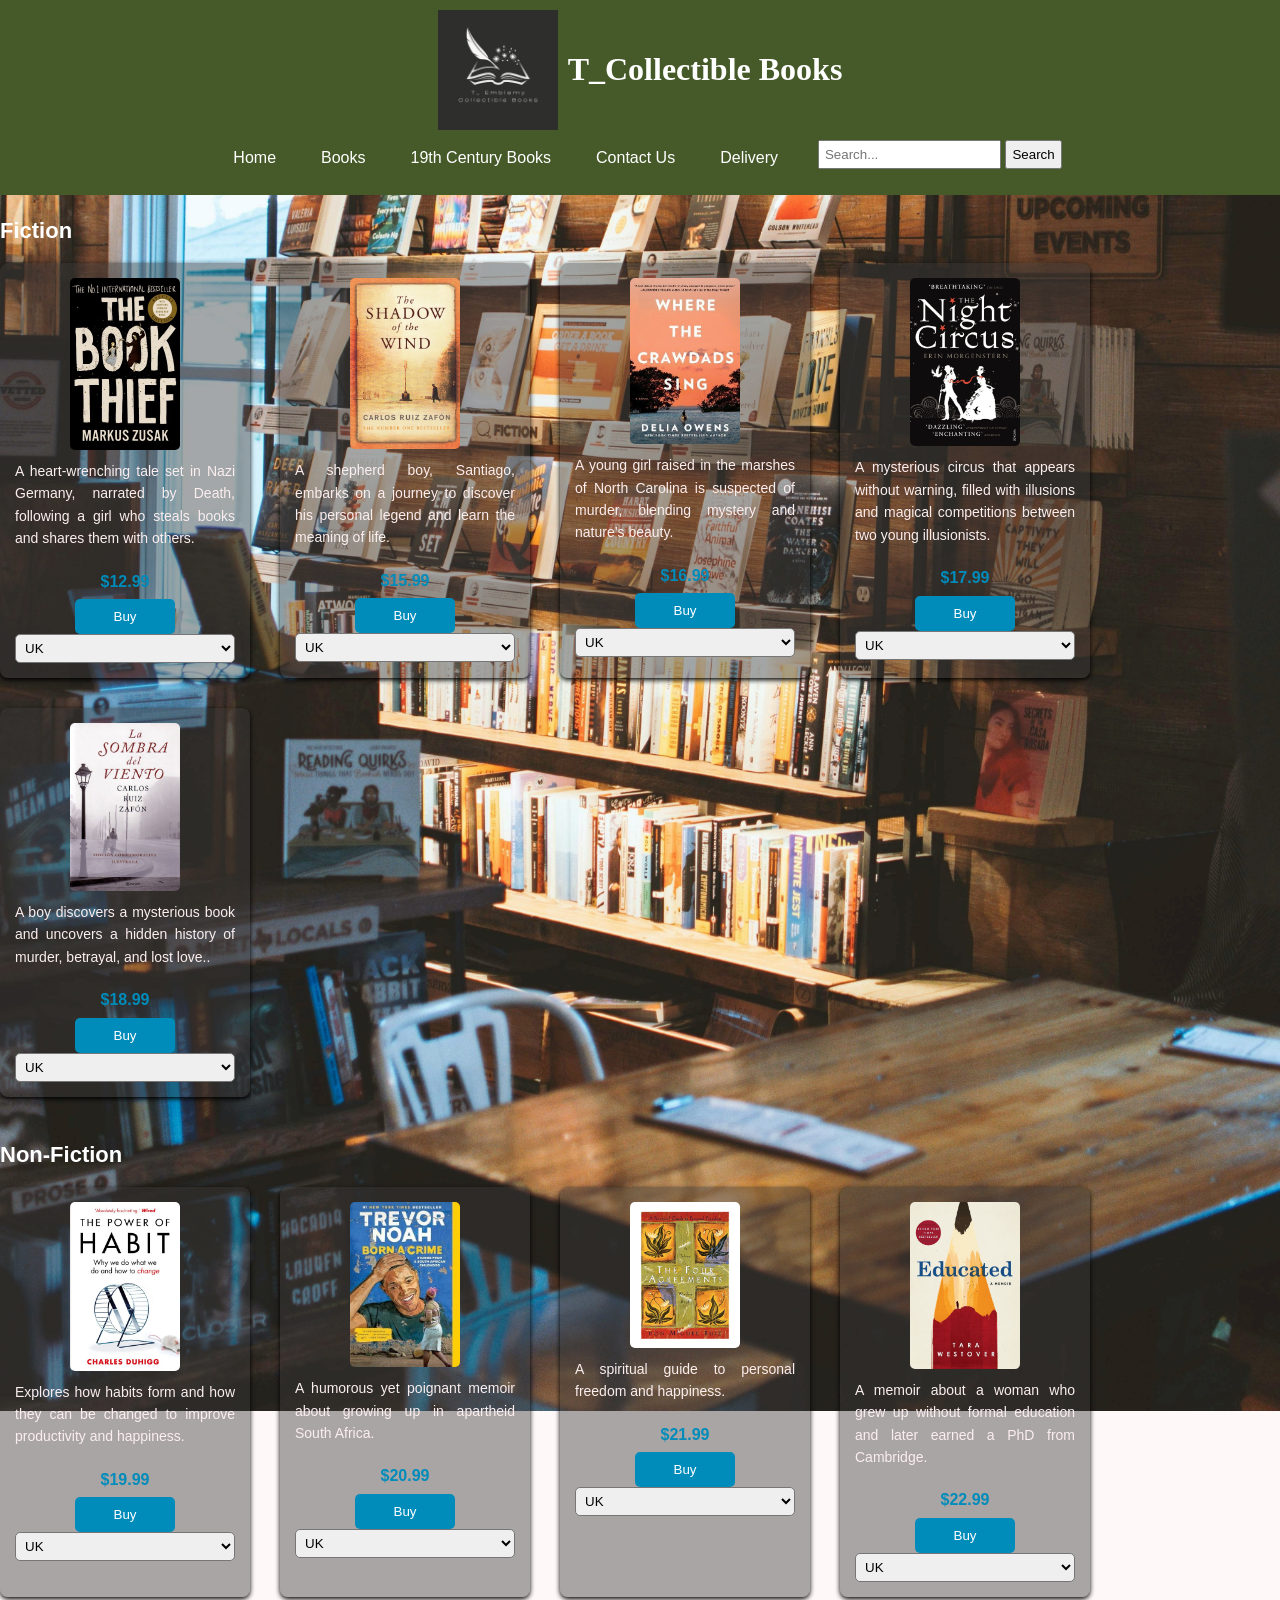
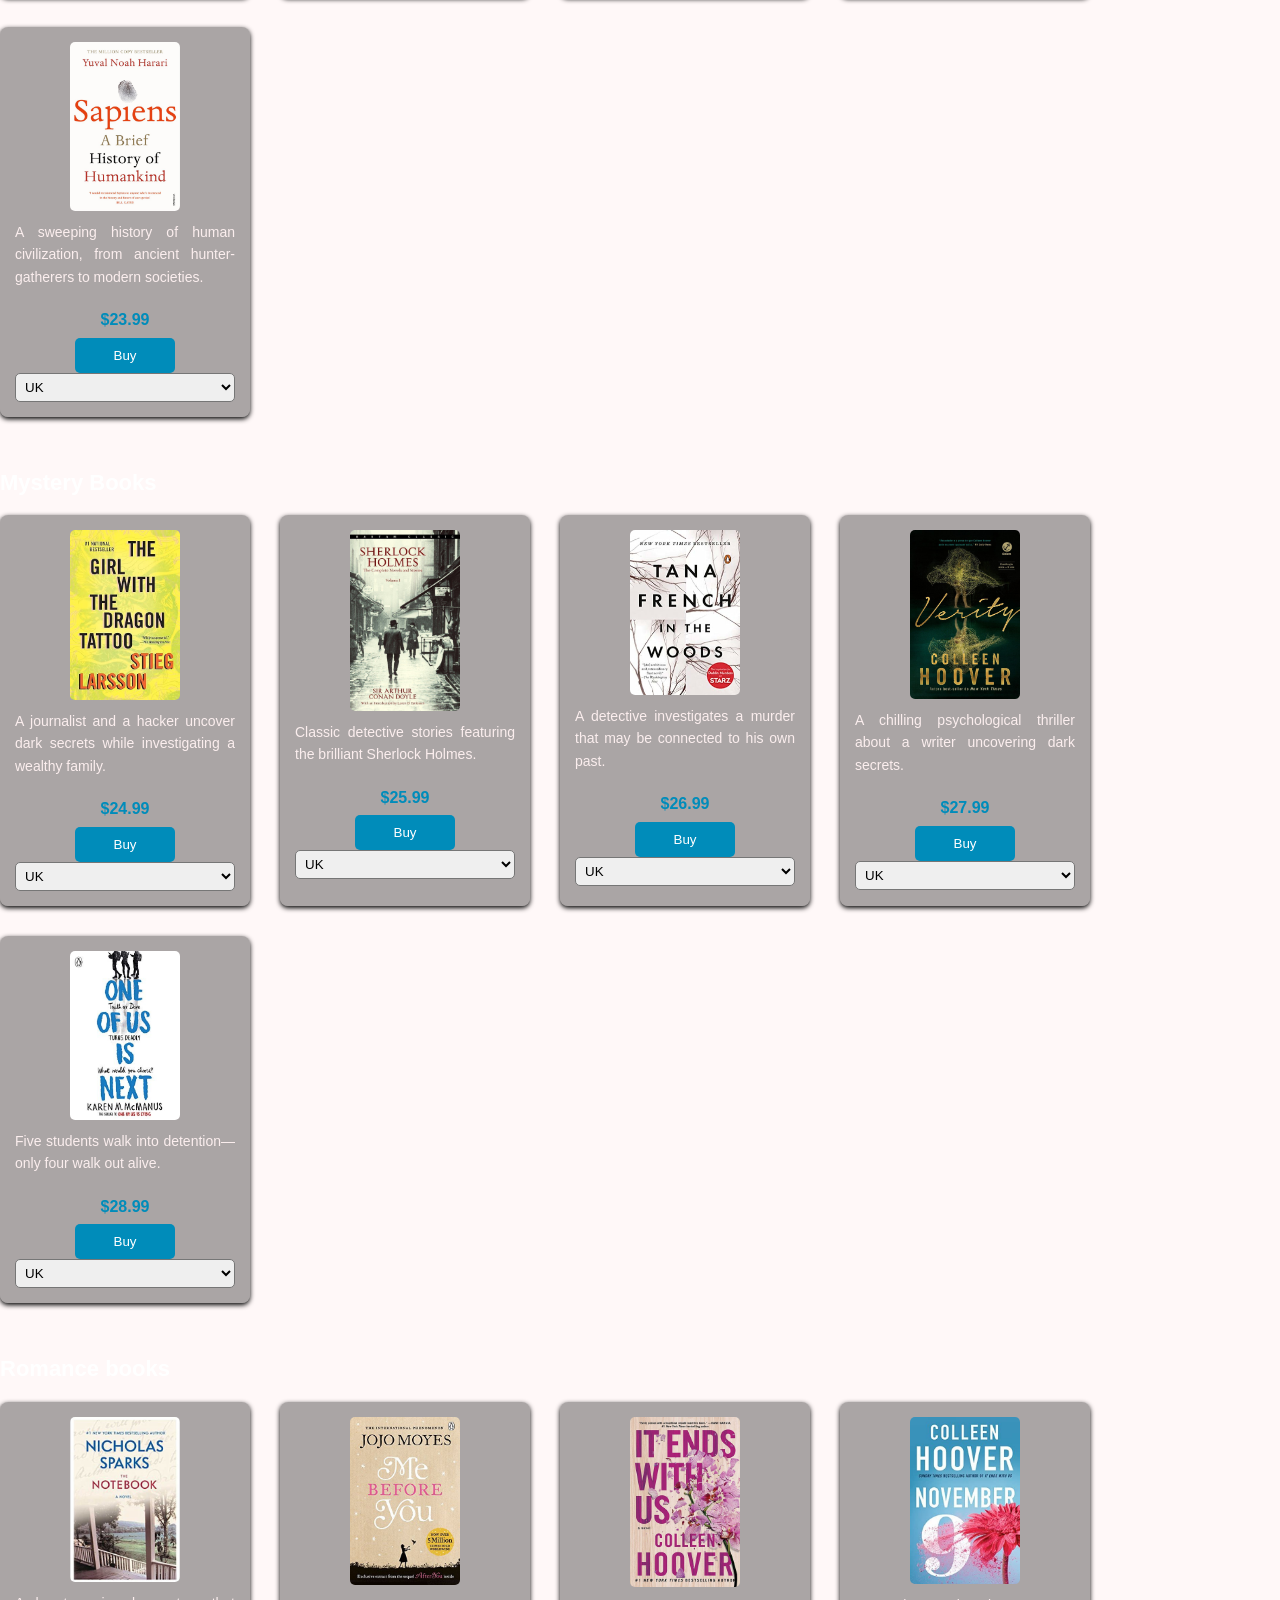
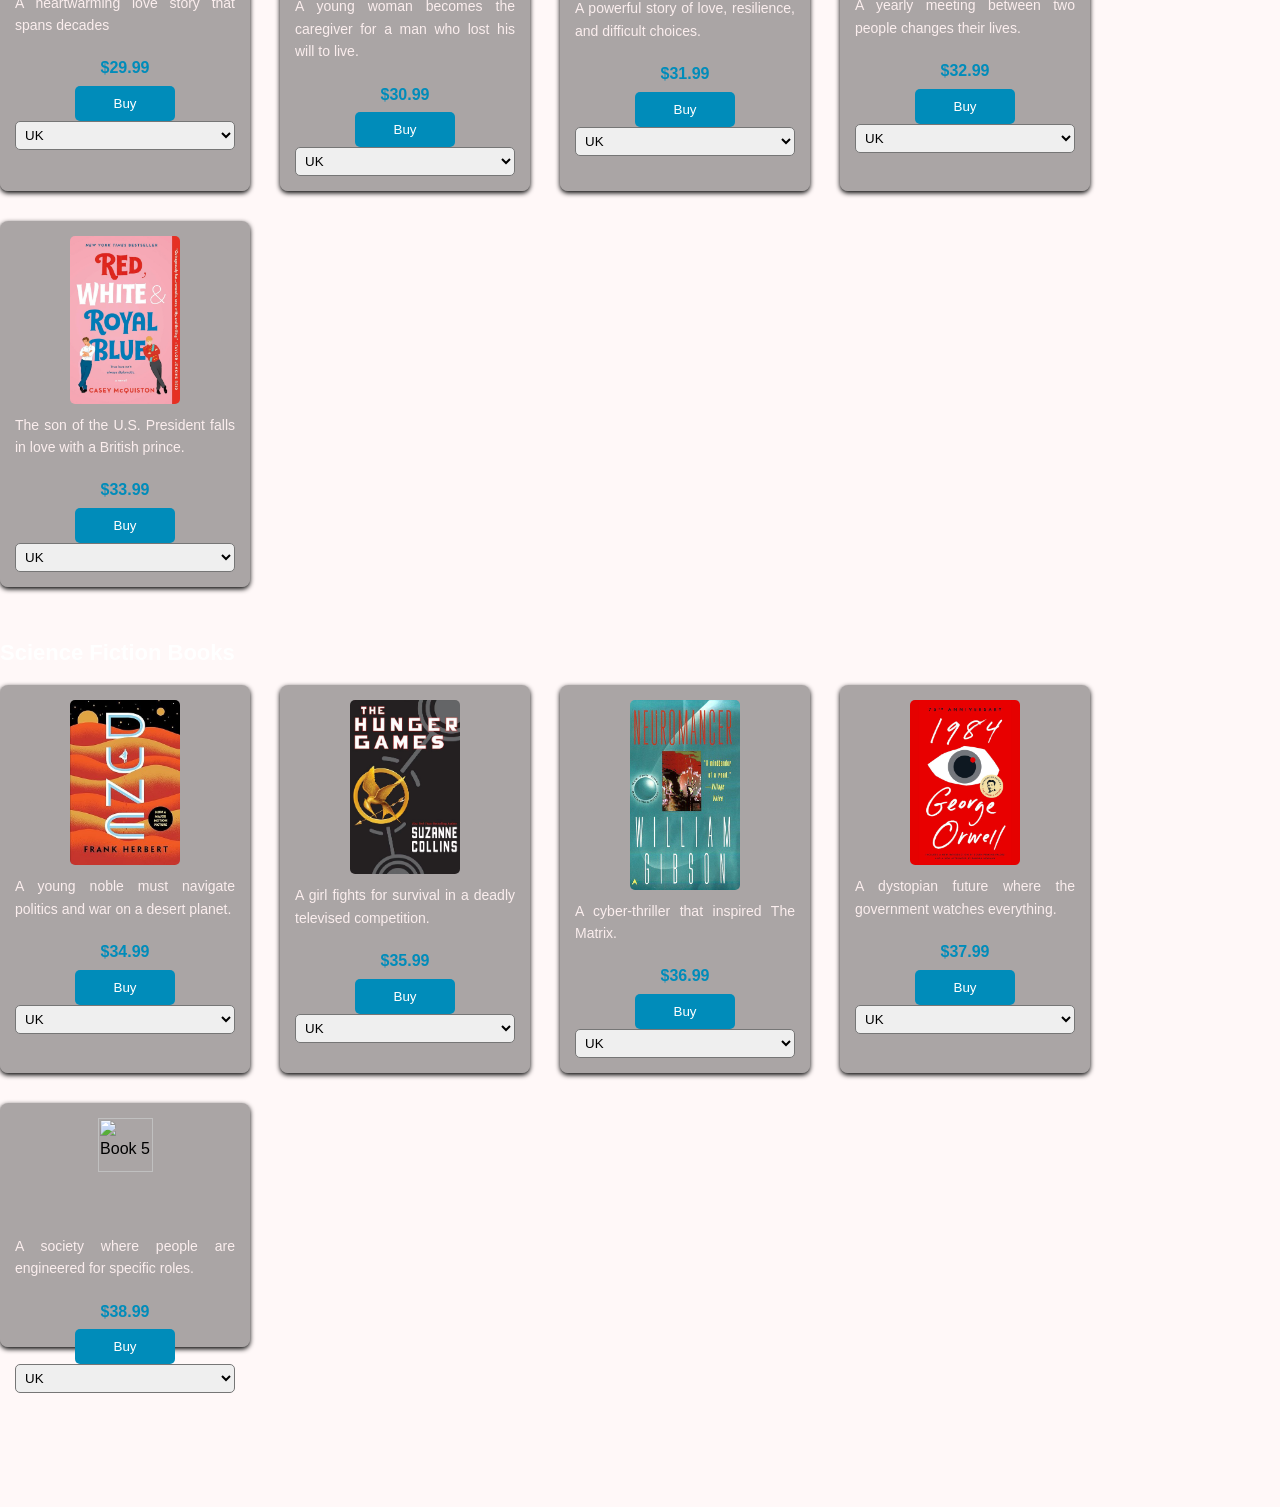
==== books.html @ adc548c7 "Add files via upload" ====
<html lang="en">
<head>
    <meta charset="UTF-8">
    <meta name="viewport" content="width=device-width, initial-scale=1.0">
    <link rel="stylesheet" href="STYLE.CSS">
    <script src="Bookjava.js"></script>
    <title>Home | T_Emblemy Books</title>
</head>
<body>
    <body class="books-page"></body>
    <header>
        <h1 style="text-align: center; font-family: 'Times New Roman'; display: flex; align-items: center; justify-content: center; gap: 10px; margin: 0;">
            <img src="logo.jpg" alt="Library Logo" style="height: 120px; width: auto;">
            T_Collectible Books
        </h1>
        <nav>
            <a href="library.html">Home</a>
            <a href="books.html">Books</a>
            <a href="century19.html">19th Century Books</a>
            <a href="contact.html">Contact Us</a>
            <a href="delivery.html">Delivery</a>

            <form action="/search" method="get" style="display: inline-block; margin-left: 10px;">
                <input type="text" name="query" placeholder="Search..." style="padding: 5px;">
                <button type="submit" style="padding: 5px;">Search</button>
            </form>
        </nav>
        
    </header>
<main>
    <div class="category">
        <h2 class="category-title">Fiction</h2>
        <div class="book-list">
            <div class="book">
                <img src="The Book Thief.jpeg" alt="Book 1">
                <p class="book-description">A heart-wrenching tale set in Nazi Germany, narrated by Death, following a girl who steals books and shares them with others.</p>
                <div class="buy-section">
                    <span class="book-price">$12.99</span>
                    <button class="buy-btn">Buy</button>
                    <select class="country-select">
                        <option value="us">UK</option>
                        <option value="uk">Europe</option>
                        <option value="eu">US/CANADA</option>
                        <option value="eu">Rest of the world</option>
                    </select>
                </div>
            </div>
            <div class="book">
                <img src="50+ Books Every Latina Should Read in Her Lifetime (1).jpeg" alt="Book 2">
                <p class="book-description">A shepherd boy, Santiago, embarks on a journey to discover his personal legend and learn the meaning of life.</p>
                <div class="buy-section">
                    <span class="book-price">$15.99</span>
                    <button class="buy-btn">Buy</button>
                    <select class="country-select">
                        <option value="us">UK</option>
                        <option value="uk">Europe</option>
                        <option value="eu">US/CANADA</option>
                        <option value="eu">Rest of the world</option>
                    </select>
                </div>
            </div>
            <div class="book">
                <img src="Where the Crawdads Sing - Delia Owens (2018).jpeg" alt="Book 3">
                <p class="book-description">A young girl raised in the marshes of North Carolina is suspected of murder, blending mystery and nature’s beauty.</p>
                <div class="buy-section">
                    <span class="book-price">$16.99</span>
                    <button class="buy-btn">Buy</button>
                    <select class="country-select">
                        <option value="us">UK</option>
                        <option value="uk">Europe</option>
                        <option value="eu">US/CANADA</option>
                        <option value="eu">Rest of the world</option>
                    </select>
                </div>
            </div>
            <div class="book">
                <img src="Book Review_ The Night Circus by Erin Morgenstern.jpeg" alt="Book 4">
                <p class="book-description">A mysterious circus that appears without warning, filled with illusions and magical competitions between two young illusionists.</p>
                <div class="buy-section">
                    <span class="book-price">$17.99</span>
                    <button class="buy-btn">Buy</button>
                    <select class="country-select">
                        <option value="us">UK</option>
                        <option value="uk">Europe</option>
                        <option value="eu">US/CANADA</option>
                        <option value="eu">Rest of the world</option>  
                    </select>
                </div>
            </div>
            <div class="book">
                <img src="La sombra del viento _ The Shadow of the Wind_ 1.jpeg" alt="Book 5">
                <p class="book-description">A boy discovers a mysterious book and uncovers a hidden history of murder, betrayal, and lost love..</p>
                <div class="buy-section">
                    <span class="book-price">$18.99</span>
                    <button class="buy-btn">Buy</button>
                    <select class="country-select">
                        <option value="us">UK</option>
                        <option value="uk">Europe</option>
                        <option value="eu">US/CANADA</option>
                        <option value="eu">Rest of the world</option> 
                    </select>
                </div>
            </div>
           
        </div>
    </div>

    <!-- Non-Fiction Category -->
    <div class="category">
        <h2 class="category-title">Non-Fiction</h2>
        <div class="book-list">
            <div class="book">
                <img src="The Power of Habit_ A Book Review.jpeg" alt="Book 1">
                <p class="book-description">Explores how habits form and how they can be changed to improve productivity and happiness.</p>
                <div class="buy-section">
                    <span class="book-price">$19.99</span>
                    <button class="buy-btn">Buy</button>
                    <select class="country-select">
                        <option value="us">UK</option>
                        <option value="uk">Europe</option>
                        <option value="eu">US/CANADA</option>
                        <option value="eu">Rest of the world</option>
                    </select>
                </div>
            </div>
            <div class="book">
                <img src="Born a Crime_ Stories from a South African Childhood.jpeg" alt="Book 2">
                <p class="book-description">A humorous yet poignant memoir about growing up in apartheid South Africa.
                </p>
                <div class="buy-section">
                    <span class="book-price">$20.99</span>
                    <button class="buy-btn">Buy</button>
                    <select class="country-select">
                        <option value="us">UK</option>
                        <option value="uk">Europe</option>
                        <option value="eu">US/CANADA</option>
                        <option value="eu">Rest of the world</option>
                    </select>
                </div>
            </div>
            <div class="book">
                <img src="The Four Agreements _ A Practical Guide to Personal Freedom ( A Toltec Wisdom Book).jpeg" alt="Book 3">
                <p class="book-description">A spiritual guide to personal freedom and happiness.</p>
                <div class="buy-section">
                    <span class="book-price">$21.99</span>
                    <button class="buy-btn">Buy</button>
                    <select class="country-select">
                        <option value="us">UK</option>
                        <option value="uk">Europe</option>
                        <option value="eu">US/CANADA</option>
                        <option value="eu">Rest of the world</option>
                    </select>
                </div>
            </div>
            <div class="book">
                <img src="Educated by Tara Westover.jpeg" alt="Book 4">
                <p class="book-description">A memoir about a woman who grew up without formal education and later earned a PhD from Cambridge.</p>
                <div class="buy-section">
                    <span class="book-price">$22.99</span>
                    <button class="buy-btn">Buy</button>
                    <select class="country-select">
                        <option value="us">UK</option>
                        <option value="uk">Europe</option>
                        <option value="eu">US/CANADA</option>
                        <option value="eu">Rest of the world</option>
                    </select>
                </div>
            </div>
            <div class="book">
                <img src="Sapiens - Harari Y_ N_.jpeg" alt="Book 5">
                <p class="book-description">A sweeping history of human civilization, from ancient hunter-gatherers to modern societies.</p>
                <div class="buy-section">
                    <span class="book-price">$23.99</span>
                    <button class="buy-btn">Buy</button>
                    <select class="country-select">
                        <option value="us">UK</option>
                        <option value="uk">Europe</option>
                        <option value="eu">US/CANADA</option>
                        <option value="eu">Rest of the world</option>
                    </select>
                </div>
            </div>

            <div class="category">
                <h2 class="category-title">Mystery Books</h2>
                <div class="book-list">
                    <div class="book">
                        <img src="The Girl with the Dragon Tattoo (The Girl with the Dragon Tattoo Series).jpeg" alt="Book 1">
                        <p class="book-description">A journalist and a hacker uncover dark secrets while investigating a wealthy family.</p>
                        <div class="buy-section">
                            <span class="book-price">$24.99</span>
                            <button class="buy-btn">Buy</button>
                            <select class="country-select">
                                <option value="us">UK</option>
                                <option value="uk">Europe</option>
                                <option value="eu">US/CANADA</option>
                                <option value="eu">Rest of the world</option>
                            </select>
                        </div>
                    </div>
                    <div class="book">
                        <img src="download.jpeg" alt="Book 2">
                        <p class="book-description">Classic detective stories featuring the brilliant Sherlock Holmes.</p>
                        <div class="buy-section">
                            <span class="book-price">$25.99</span>
                            <button class="buy-btn">Buy</button>
                            <select class="country-select">
                                <option value="us">UK</option>
                                <option value="uk">Europe</option>
                                <option value="eu">US/CANADA</option>
                                <option value="eu">Rest of the world</option>
                            </select>
                        </div>
                    </div>
                    <div class="book">
                        <img src="In the Woods by Tana French - BookBub.jpeg" alt="Book 3">
                        <p class="book-description">A detective investigates a murder that may be connected to his own past.</p>
                        <div class="buy-section">
                            <span class="book-price">$26.99</span>
                            <button class="buy-btn">Buy</button>
                            <select class="country-select">
                                <option value="us">UK</option>
                                <option value="uk">Europe</option>
                                <option value="eu">US/CANADA</option>
                                <option value="eu">Rest of the world</option>
                            </select>
                        </div>
                    </div>
                    <div class="book">
                        <img src="Verity.jpeg" alt="Book 4">
                        <p class="book-description">A chilling psychological thriller about a writer uncovering dark secrets.</p>
                        <div class="buy-section">
                            <span class="book-price">$27.99</span>
                            <button class="buy-btn">Buy</button>
                            <select class="country-select">
                                <option value="us">UK</option>
                                <option value="uk">Europe</option>
                                <option value="eu">US/CANADA</option>
                                <option value="eu">Rest of the world</option>
                            </select>
                        </div>
                    </div>
                    <div class="book">
                        <img src="One Of Us Is Next_ TikTok made me buy it (One Of Us Is Lying) (English Edition).jpeg" alt="Book 5">
                        <p class="book-description">Five students walk into detention—only four walk out alive.</p>
                        <div class="buy-section">
                            <span class="book-price">$28.99</span>
                            <button class="buy-btn">Buy</button>
                            <select class="country-select">
                                <option value="us">UK</option>
                                <option value="uk">Europe</option>
                                <option value="eu">US/CANADA</option>
                                <option value="eu">Rest of the world</option>
                            </select>
                        </div>
                    </div>
                    <div class="category">
                        <h2 class="category-title">Romance books</h2>
                        <div class="book-list">
                            <div class="book">
                                <img src="The Notebook by Nicholas Sparks - BookBub.jpeg" alt="Book 1">
                                <p class="book-description">A heartwarming love story that spans decades</p>
                                <div class="buy-section">
                                    <span class="book-price">$29.99</span>
                                    <button class="buy-btn">Buy</button>
                                    <select class="country-select">
                                        <option value="us">UK</option>
                                        <option value="uk">Europe</option>
                                        <option value="eu">US/CANADA</option>
                                        <option value="eu">Rest of the world</option>
                                    </select>
                                </div>
                            </div>
                            <div class="book">
                                <img src="Me Before You_ The international phenomenon from the bestselling author of Someone Else’s Shoes (Louisa Clark, 1).jpeg" alt="Book 2">
                                <p class="book-description">A young woman becomes the caregiver for a man who lost his will to live.</p>
                                <div class="buy-section">
                                    <span class="book-price">$30.99</span>
                                    <button class="buy-btn">Buy</button>
                                    <select class="country-select">
                                        <option value="us">UK</option>
                                        <option value="uk">Europe</option>
                                        <option value="eu">US/CANADA</option>
                                        <option value="eu">Rest of the world</option>
                                    </select>
                                </div>
                            </div>
                            <div class="book">
                                <img src="It Ends With Us - Colleen Hoover.jpeg" alt="Book 3">
                                <p class="book-description">A powerful story of love, resilience, and difficult choices.</p>
                                <div class="buy-section">
                                    <span class="book-price">$31.99</span>
                                    <button class="buy-btn">Buy</button>
                                    <select class="country-select">
                                        <option value="us">UK</option>
                                        <option value="uk">Europe</option>
                                        <option value="eu">US/CANADA</option>
                                        <option value="eu">Rest of the world</option>
                                    </select>
                                </div>
                            </div>
                            <div class="book">
                                <img src="November 9.jpeg" alt="Book 4">
                                <p class="book-description">A yearly meeting between two people changes their lives.</p>
                                <div class="buy-section">
                                    <span class="book-price">$32.99</span>
                                    <button class="buy-btn">Buy</button>
                                    <select class="country-select">
                                        <option value="us">UK</option>
                                        <option value="uk">Europe</option>
                                        <option value="eu">US/CANADA</option>
                                        <option value="eu">Rest of the world</option>
                                    </select>
                                </div>
                            </div>
                            <div class="book">
                                <img src="download (1).jpeg" alt="Book 5">
                                <p class="book-description">The son of the U.S. President falls in love with a British prince.</p>
                                <div class="buy-section">
                                    <span class="book-price">$33.99</span>
                                    <button class="buy-btn">Buy</button>
                                    <select class="country-select">
                                        <option value="us">UK</option>
                                        <option value="uk">Europe</option>
                                        <option value="eu">US/CANADA</option>
                                        <option value="eu">Rest of the world</option>
                                    </select>
                                </div>
                            </div>
                            <div class="category">
                                <h2 class="category-title">Science Fiction Books</h2>
                                <div class="book-list">
                                    <div class="book">
                                        <img src="Dune (Dune Chronicles, Book 1).jpeg" alt="Book 1">
                                        <p class="book-description">A young noble must navigate politics and war on a desert planet.</p>
                                        <div class="buy-section">
                                            <span class="book-price">$34.99</span>
                                            <button class="buy-btn">Buy</button>
                                            <select class="country-select">
                                                <option value="us">UK</option>
                                                <option value="uk">Europe</option>
                                                <option value="eu">US/CANADA</option>
                                                <option value="eu">Rest of the world</option>
                                            </select>
                                        </div>
                                    </div>
                                    <div class="book">
                                        <img src="'The Hunger Games' binge-read_ Revisiting how the original trilogy began ahead of the prequel.jpeg" alt="Book 2">
                                        <p class="book-description">A girl fights for survival in a deadly televised competition.</p>
                                        <div class="buy-section">
                                            <span class="book-price">$35.99</span>
                                            <button class="buy-btn">Buy</button>
                                            <select class="country-select">
                                                <option value="us">UK</option>
                                                <option value="uk">Europe</option>
                                                <option value="eu">US/CANADA</option>
                                                <option value="eu">Rest of the world</option>
                                            </select>
                                        </div>
                                    </div>
                                    <div class="book">
                                        <img src="download (2).jpeg" alt="Book 3">
                                        <p class="book-description">A cyber-thriller that inspired The Matrix.</p>
                                        <div class="buy-section">
                                            <span class="book-price">$36.99</span>
                                            <button class="buy-btn">Buy</button>
                                            <select class="country-select">
                                                <option value="us">UK</option>
                                                <option value="uk">Europe</option>
                                                <option value="eu">US/CANADA</option>
                                                <option value="eu">Rest of the world</option>
                                            </select>
                                        </div>
                                    </div>
                                    <div class="book">
                                        <img src="1984_ 75th Anniversary, George Orwell.jpeg" alt="Book 4">
                                        <p class="book-description">A dystopian future where the government watches everything.</p>
                                        <div class="buy-section">
                                            <span class="book-price">$37.99</span>
                                            <button class="buy-btn">Buy</button>
                                            <select class="country-select">
                                                <option value="us">UK</option>
                                                <option value="uk">Europe</option>
                                                <option value="eu">US/CANADA</option>
                                                <option value="eu">Rest of the world</option>
                                            </select>
                                        </div>
                                    </div>
                                    <div class="book">
                                        <img src="Brave New World, and, Brave New World Revisited.jpeg" alt="Book 5">
                                        <p class="book-description">A society where people are engineered for specific roles.</p>
                                        <div class="buy-section">
                                            <span class="book-price">$38.99</span>
                                            <button class="buy-btn">Buy</button>
                                            <select class="country-select">
                                                <option value="us">UK</option>
                                                <option value="uk">Europe</option>
                                                <option value="eu">US/CANADA</option>
                                                <option value="eu">Rest of the world</option>
                                            </select>
                                        </div>
                                    </div>
                        </div>
                    </div>

        </div>
    </div>



</main>

<div id="paymentModal" class="modal">
    <div class="modal-content">
        <span class="close" onclick="closePayment()">&times;</span>
        <h2>Checkout</h2>
        <p>Total Amount: <span id="totalAmount">$0.00</span></p>
        <label for="paymentMethod">Choose Payment Method:</label>
        <select id="paymentMethod">
            <option value="applepay">Apple Pay</option>
            <option value="debitcard">Debit Card</option>
            <option value="paypal">PayPal</option>
        </select>
        <button onclick="confirmPayment()">Confirm Payment</button>
    </div>
</div>
</body>
</html>
---- STYLE.CSS ----
/* General Styles */
body {

    margin: 0;
    font-family: Arial, sans-serif;
    line-height: 1.6;
}

.home-page {
    background-image: url('—Pngtree—an\ open\ book\ on\ a_16000282.png'); 
    background-size: cover;
    background-repeat: no-repeat;
    background-attachment: fixed;
    background-position: center;
    color: white; 
}


.books-page {
    background-image: url('ashley-byrd-KVby0S0GaH4-unsplash.jpg'); 
    background-size: cover;
    background-repeat: no-repeat;
    background-attachment: fixed;
    background-position: center;
}
.century19-page {
    background-image: url('anastasia-meraki-HsHybQQHgWo-unsplash.jpg'); 
    background-size: cover;
    background-repeat: no-repeat;
    background-attachment: fixed;
    background-position: center;
}

.contact-page {
    background-image: url('juan-gomez-tgrwlTZXEtw-unsplash.jpg'); 
    background-size: cover;
    background-repeat: no-repeat;
    background-attachment: fixed;
    background-position: center;
}
.delivery-page {
    background-image: url('katy-fE5mCHdeK68-unsplash.jpg'); 
    background-size: cover;
    background-repeat: no-repeat;
    background-attachment: fixed;
    background-position: center;
}


    .banner {
        width: 100%; /* Full width of the screen */
        height: 100vh; /* Full viewport height */
        background-image: url('—Pngtree—an\ open\ book\ on\ a_16000282.png'); 
        background-image: ul('ashley-byrd-KVby0S0GaH4-unsplash.jpg');
        background-image: url('anastasia-meraki-HsHybQQHgWo-unsplash.jpg');
        background-image: url('juan-gomez-tgrwlTZXEtw-unsplash.jpg'); 
        background-image: url('henry-be-lc7xcWebECc-unsplash.jpg'); 
        background-image: url('katy-fE5mCHdeK68-unsplash.jpg'); 
        background-size: contain; /* Ensures the entire image is visible */
        background-position: center; /* Centers the image */
        background-repeat: no-repeat; /* Prevents the image from repeating */
    }
    
    .dimmed-image {
        width: 100%;
        height: 100vh;
        background-image: linear-gradient(rgb(0, 0, 0), rgb(0, 0, 0)), url('—Pngtree—an\ open\ book\ on\ a_16000282.png');
        background-image: linear-gradient(rgb(0, 0, 0), rgb(0, 0, 0)), url('ashley-byrd-KVby0S0GaH4-unsplash.jpg');
        background-position: center;
    }

    /* Center the categories */
.categories {
    text-align: center;
    margin: 20px 0;
}

.categories ul {
    list-style: none;
    padding: 0;
    display: inline-block;
}

.categories li {
    display: inline;
    margin: 0 10px;
    font-size: 18px;
    font-weight: bold;
    color: #333;
}

/* Grid layout for books */
.book-grid {
    display: grid;
    grid-template-columns: repeat(auto-fit, minmax(250px, 1fr));
    gap: 20px;
    padding: 20px;
    justify-content: center;
    align-items: start;
}

.book-card {
    border: 1px solid #ccc;
    border-radius: 8px;
    padding: 15px;
    text-align: center;
    background-color: #fff;
    box-shadow: 2px 2px 5px rgba(0, 0, 0, 0.1);
}

.book-card img {
    width: 100%;
    height: auto;
    border-radius: 5px;
    margin-bottom: 10px;
}

.book-card h3 {
    font-size: 18px;
    margin: 10px 0;
}

.book-card p {
    font-size: 14px;
    margin: 5px 0;
}

.book-price {
    font-size: 16px;
    font-weight: bold;
    color: green;
}

    
/* Header Styles */
header {
    background-color: #465a29;
    padding: 10px 20px;
    color: white;
    text-align: center;
}

nav {
    display: flex;
    justify-content: center;
    gap: 15px;
    margin-top: 10px;
}

nav a {
    color: white;
    text-decoration: none;
    padding: 5px 15px;
    border-radius: 5px;
    background-color: transparent;
    transition: background-color 0.3s ease;
}

nav a:hover {
    background-color: rgb(206, 210, 136);
}

/* Footer Styles */
footer {
    background-color: rgb(206, 210, 136);
    color: rgb(8, 7, 7);
    padding: 10px;
    text-align: center;
}

/* Main Content Styles */
#intro-section {
    margin: 20px auto;
    max-width: 1200px;
}

#mission-vision {
    margin-top: 20px;
    padding: 30px 20px;
    border-radius: 10px;
}

.contact-page header {
    padding: 10px 20px;
    color: white;
    text-align: center;
}

.contact-page nav a {
    color: rgba(255, 255, 255, 0.788);
    text-decoration: none;
    margin: 0 10px;
    font-size: 18px;
}

.contact-page nav a:hover {
    text-decoration: underline;
}

/* Contact Form Styling */
.contact-page .contact-form {
    max-width: 500px;
    margin: 0 auto;
    padding: 20px;
    border-radius: 8px;
    background-color: rgba(15, 14, 14, 0.734); /* Transparent white */
    box-shadow: 0 4px 8px rgba(0, 0, 0, 0.2);
}

.contact-page .contact-form label {
    display: block;
    margin-bottom: 8px;
    font-weight: bold;
}

.contact-page .contact-form input,
.contact-page .contact-form select,
.contact-page .contact-form textarea {
    width: 100%;
    padding: 10px;
    margin-bottom: 16px;
    border: 1px solid #ccc;
    border-radius: 4px;
    font-size: 16px;
}

.contact-page .contact-form button {
    width: 100%;
    padding: 10px;
    background-color: #4CAF50;
    color: rgba(255, 255, 255, 0.878);
    border: none;
    border-radius: 4px;
    font-size: 16px;
    cursor: pointer;
}

.contact-page .contact-form button:hover {
    background-color: #45a049;
}



/* Delivery Page Styles */
.delivery-page main {
    padding: 20px;
    color: white;
    font-weight: bold;
    text-shadow: 1px 1px 2px black;
}

.delivery-page h2, 
.delivery-page h3 {
    font-size: 24px;
}

.delivery-page table {
    width: 100%;
    border-collapse: collapse;
    color: white;
    background-color: rgba(0, 0, 0, 0.6); /* Semi-transparent background for table */
}

.delivery-page table th, 
.delivery-page table td {
    border: 1px solid #ddd;
    padding: 10px;
}

.delivery-page table th {
    background-color: rgba(255, 255, 255, 0.2);
}

.delivery-page ul {
    list-style-type: disc;
    padding-left: 20px;
}

.carousel {
    position: relative;
    width: 80%; /* Adjust width as needed */
    margin: auto;
    overflow: hidden;
}

.carousel-container {
    display: flex;
    overflow: hidden;
    width: 100%;
}

.carousel-track {
    display: flex;
    gap: 15px;
    transition: transform 0.5s ease-in-out;
}

.carousel-track img {
    width: 200px; /* Adjust based on your layout */
    height: 300px; /* Adjust based on your layout */
    object-fit: cover;
}

.arrow {
    position: absolute;
    top: 50%;
    transform: translateY(-50%);
    background: rgba(0, 0, 0, 0.5);
    color: white;
    border: none;
    padding: 15px;
    cursor: pointer;
    font-size: 24px;
    z-index: 10;
    border-radius: 50%;
    transition: background 0.3s ease;
}

.arrow:hover {
    background: rgba(0, 0, 0, 0.8);
}

.prev {
    left: 10px;
}

.next {
    right: 10px;
}







/* General Styles */
body {
    font-family: Arial, sans-serif;
    background-color: #fff8f8;
    margin: 0;
    
}

/* Category Titles */
.category {
    margin-bottom: 40px;
}

.category-title {
    font-size: 22px;
    color: white;
    font-weight: bold;
    margin-bottom: 15px;
}

/* Book Layout */
.book-list {
    display: flex;
    flex-wrap: wrap;
    gap: 30px;
    justify-content: flex-start;
}

.book {
    width: 220px;
    text-align: center;
    background: rgba(57, 54, 54, 0.427);
    padding: 15px;
    border-radius: 8px;
    box-shadow: 0px 2px 5px rgb(0, 0, 0);
}

.book img {
    width: 50%;
    height: auto;
    border-radius: 5px;
}

.book-description {
    font-size: 14px;
    color: #fbeeee;
    margin-top: 10px;
    text-align: justify;
}

/* Price & Buy Button */
.book-price {
    font-size: 16px;
    font-weight: bold;
    color: #008CBA;
    margin-top: 5px;
}

.buy-section {
    display: flex;
    flex-direction: column;
    align-items: center;
    margin-top: 10px;
}

.buy-btn {
    width: 100px;
    padding: 10px;
    background: #008CBA;
    color: white;
    border: none;
    cursor: pointer;
    border-radius: 5px;
    margin-top: 5px;
}

.buy-btn:hover {
    background: #005f7f;
}

/* Country Selection */
.country-select {
    padding: 5px;
    width: 100%;
    border-radius: 5px;
}

/* Payment Modal */
.modal {
    display: none;
    position: fixed;
    top: 50%;
    left: 50%;
    transform: translate(-50%, -50%);
    background: white;
    padding: 20px;
    border-radius: 8px;
    box-shadow: 0px 4px 8px rgba(0, 0, 0, 0.2);
    width: 300px;
    text-align: center;
}

.modal-content {
    display: flex;
    flex-direction: column;
    align-items: center;
}

.close {
    position: absolute;
    top: 10px;
    right: 15px;
    cursor: pointer;
    font-size: 20px;
    color: #333;
}

.modal select {
    width: 100%;
    padding: 8px;
    margin: 10px 0;
}

.modal button {
    padding: 10px;
    background: #008CBA;
    color: white;
    border: none;
    cursor: pointer;
    width: 100%;
}

.modal button:hover {
    background: #005f7f;
}
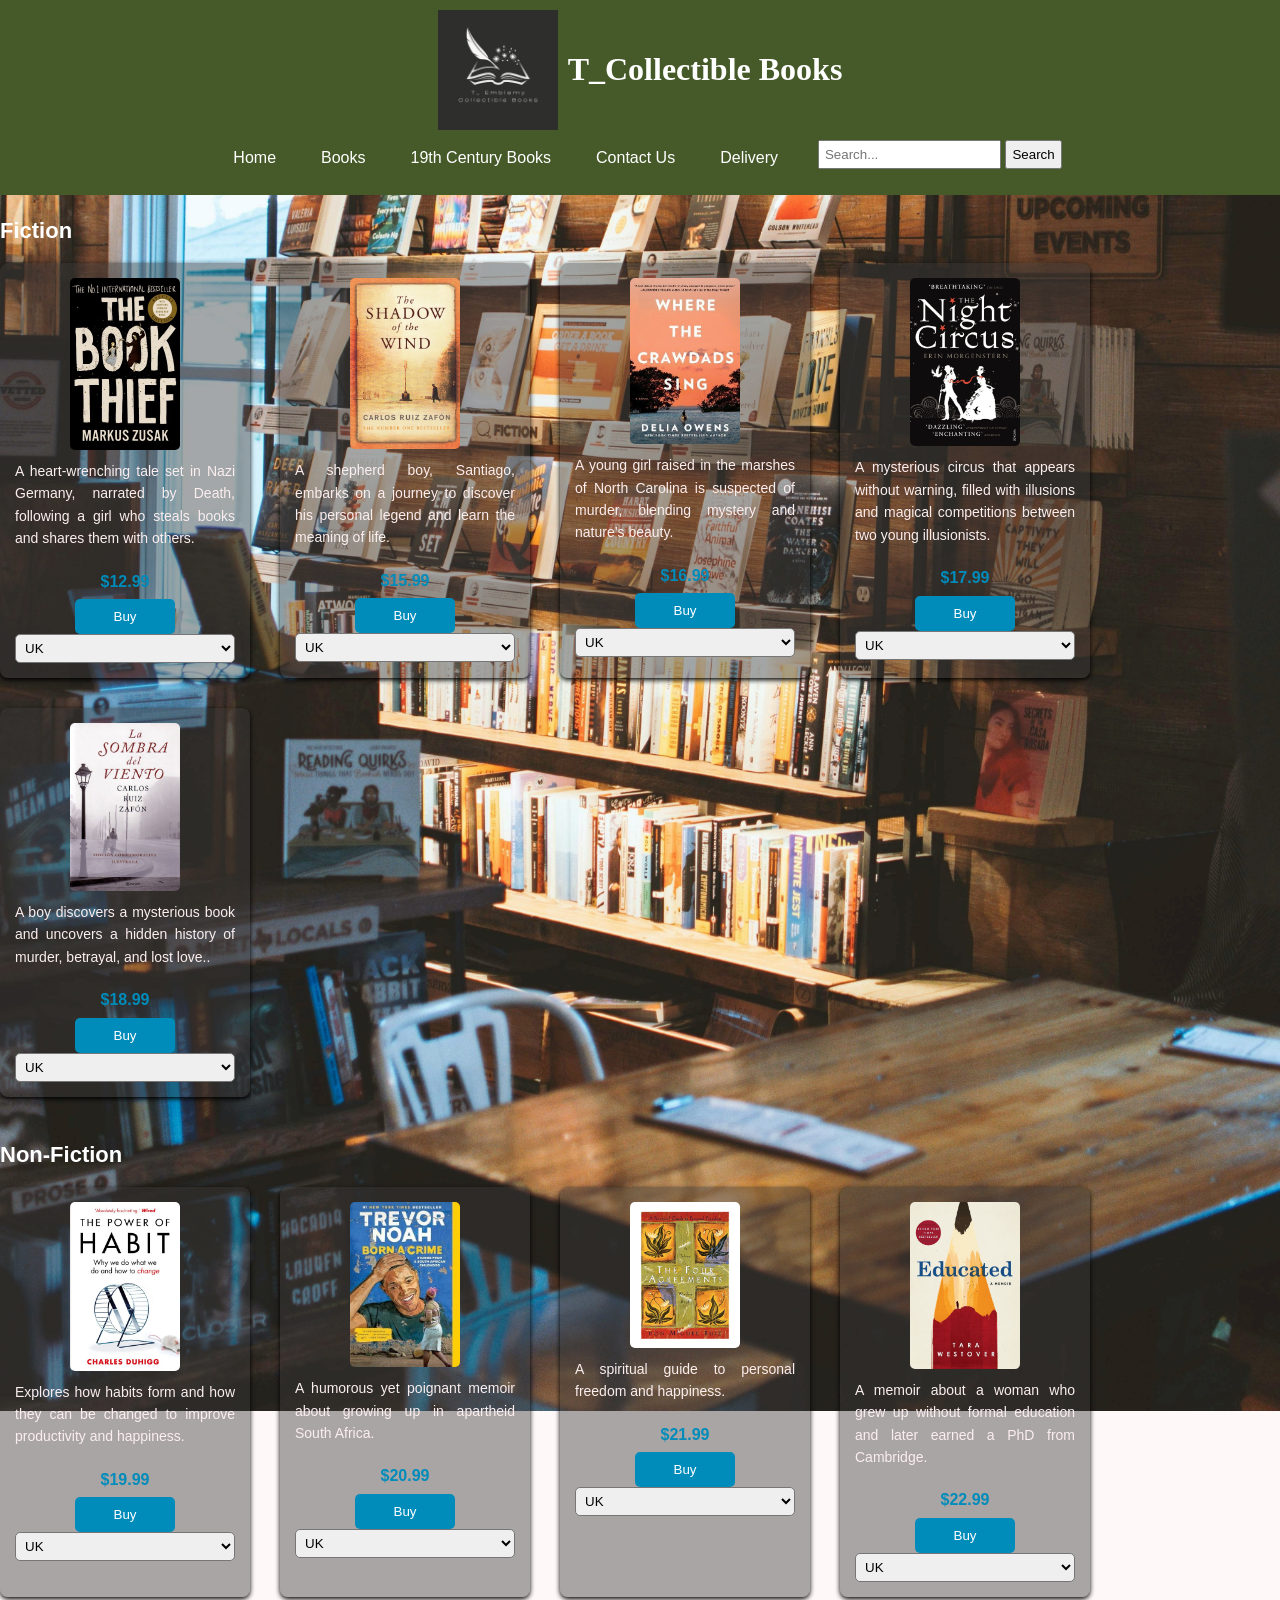
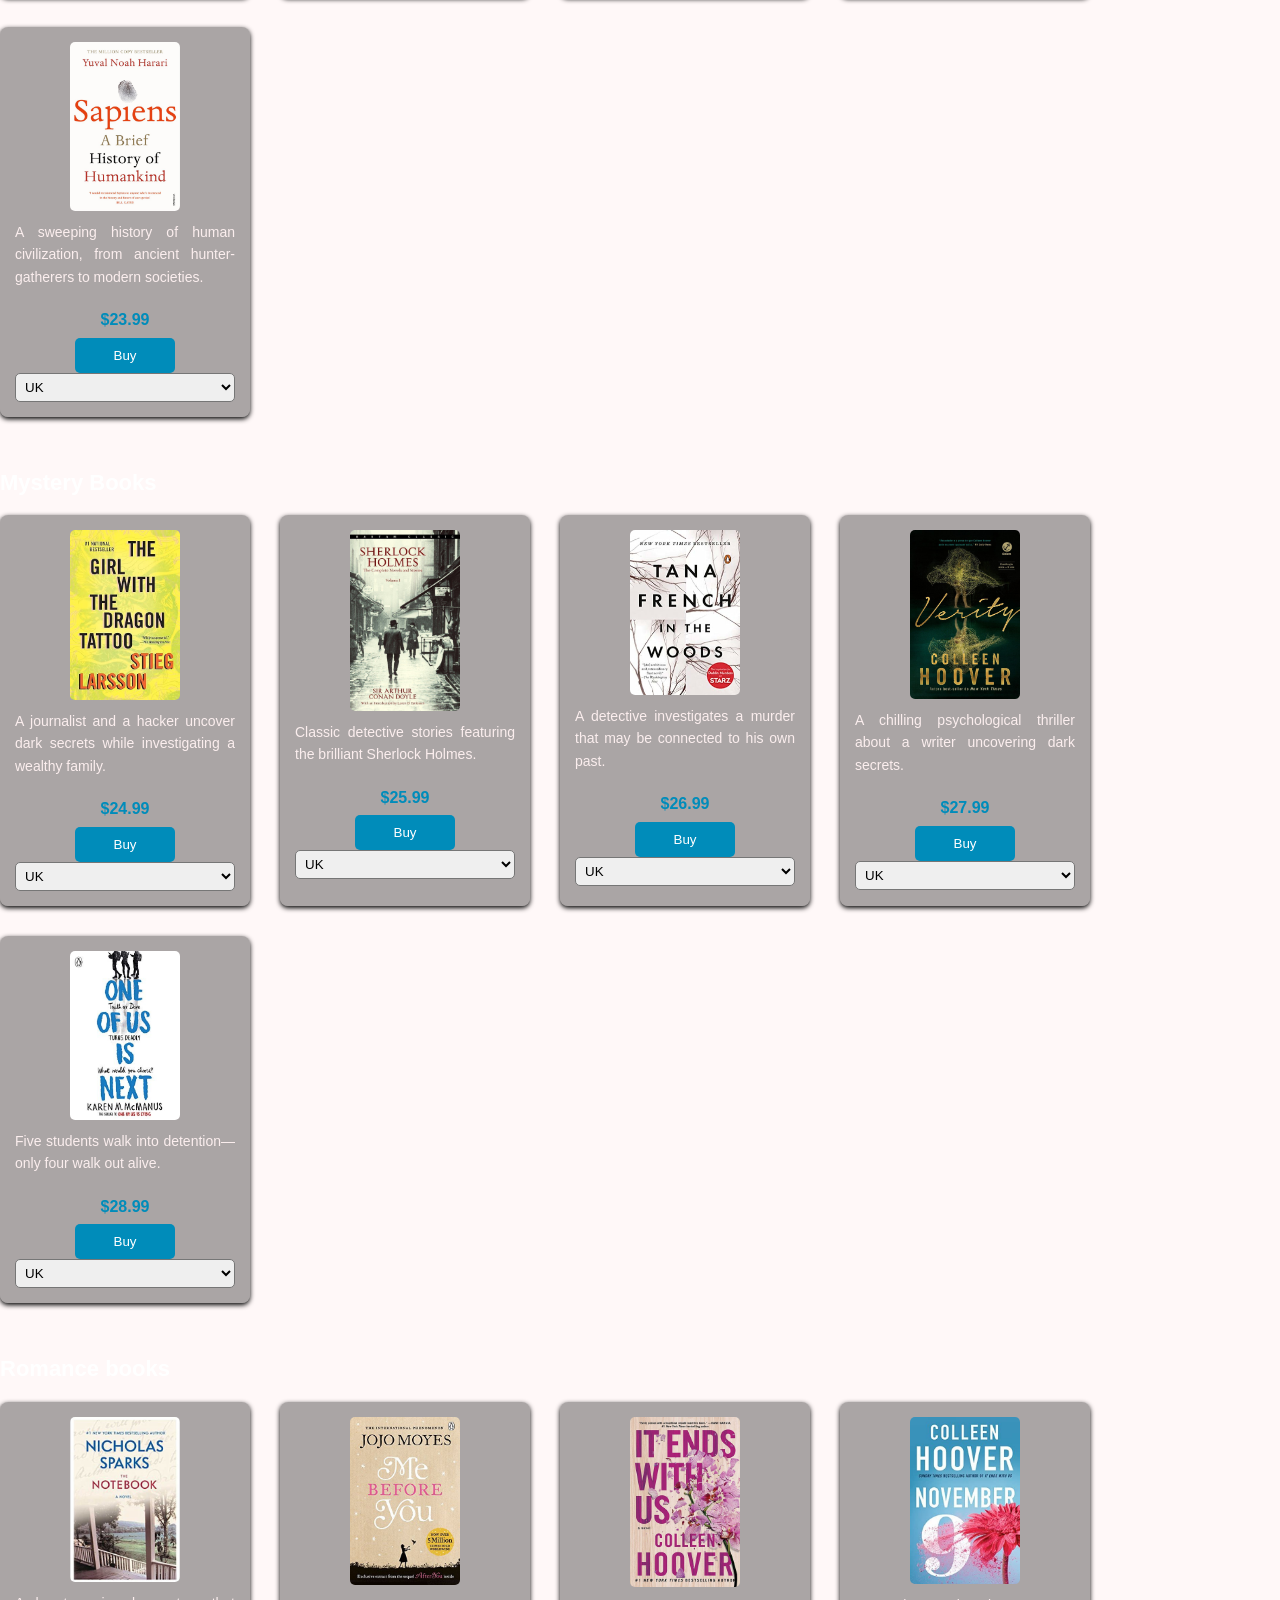
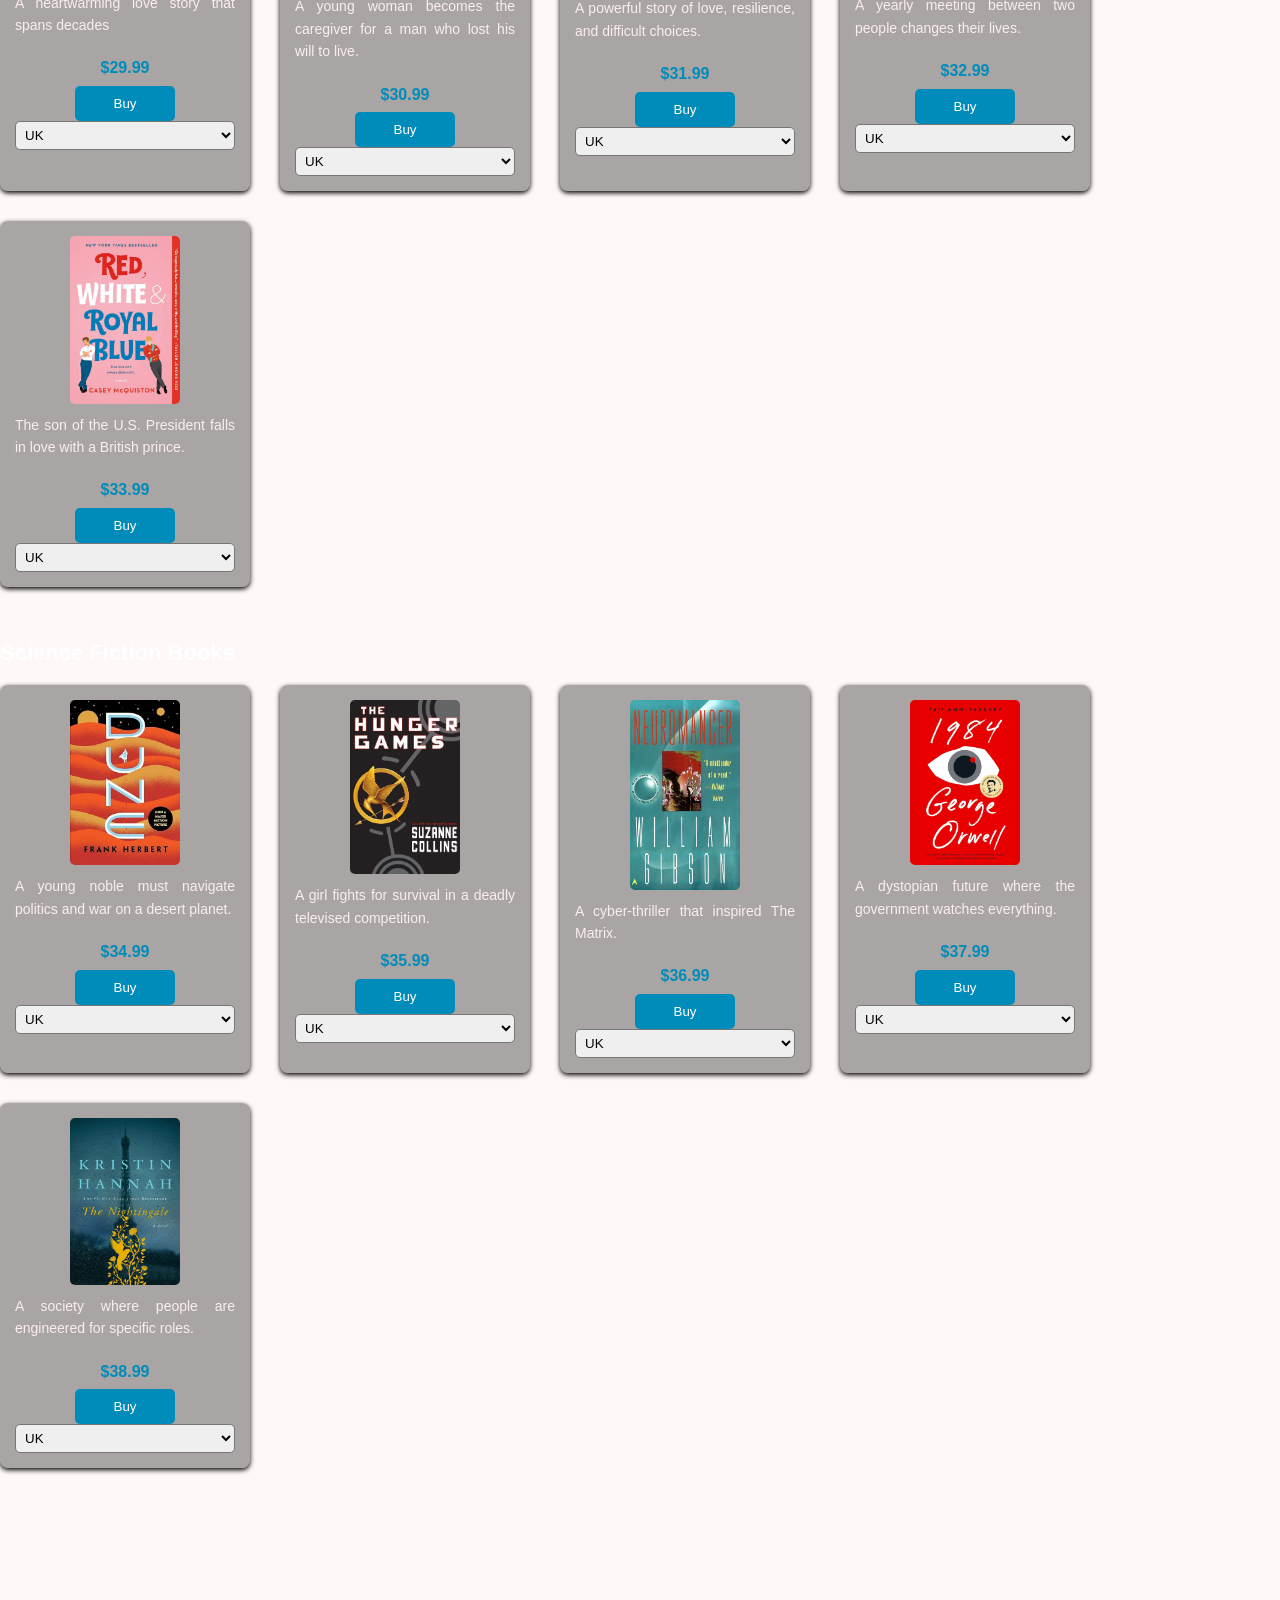
==== commit 81f04e93: "Update books.html" ====
--- a/books.html
+++ b/books.html
@@ -387,7 +387,7 @@
                                         </div>
                                     </div>
                                     <div class="book">
-                                        <img src="Brave New World, and, Brave New World Revisited.jpeg" alt="Book 5">
+                                        <img src="The Nightingale.jpeg" alt="Book 5">
                                         <p class="book-description">A society where people are engineered for specific roles.</p>
                                         <div class="buy-section">
                                             <span class="book-price">$38.99</span>
@@ -425,4 +425,4 @@
     </div>
 </div>
 </body>
-</html>+</html>
